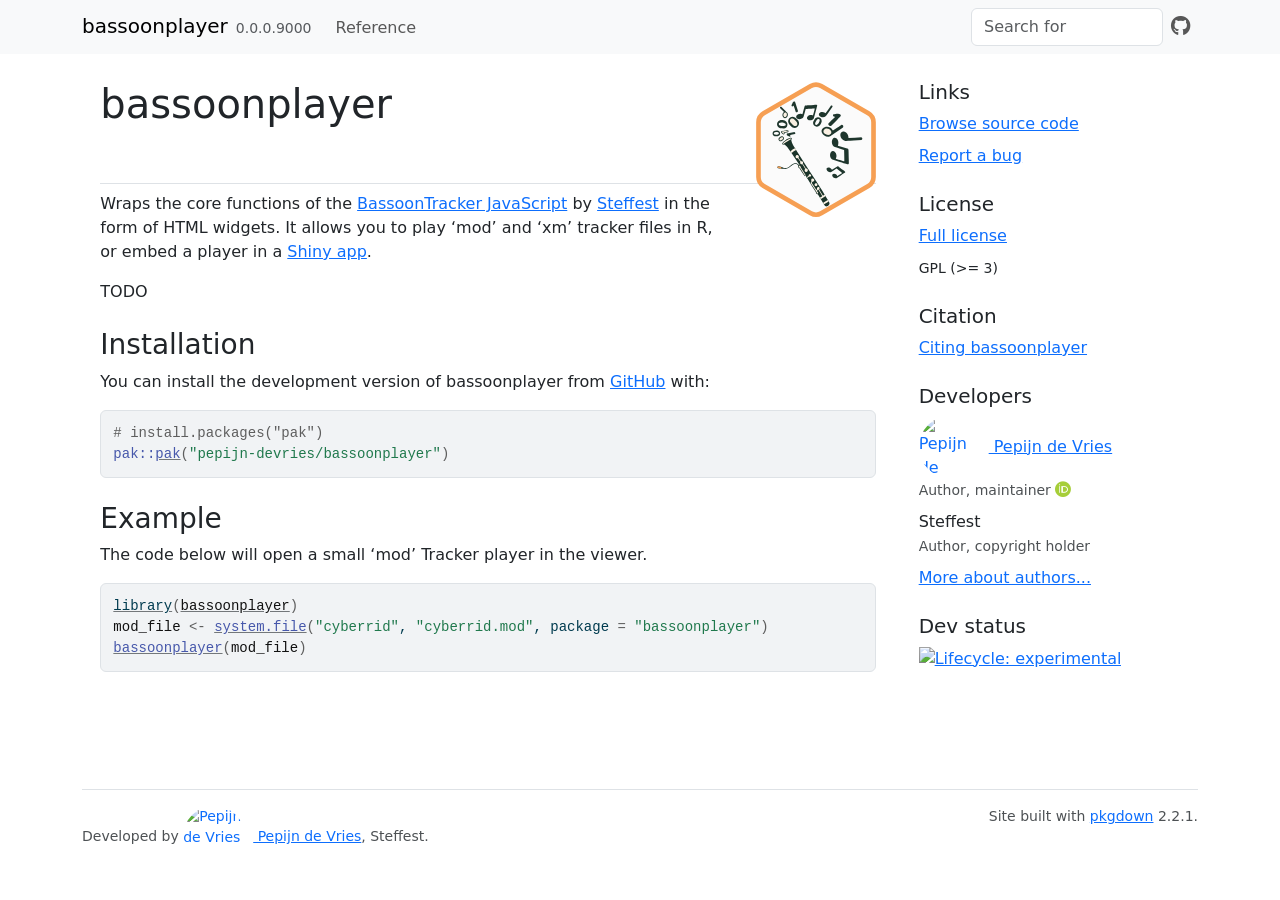
==== index.html @ 62b6c8c7 "Deploying to gh-pages from @ pepijn-devries/bassoonplayer@de05689abd64ecba5eb08f70cafbacf9bda18655 🚀" ====
<!DOCTYPE html>
<!-- Generated by pkgdown: do not edit by hand --><html lang="en">
<head>
<meta charset="UTF-8">
<meta http-equiv="X-UA-Compatible" content="IE=edge">
<meta name="viewport" content="width=device-width, initial-scale=1, shrink-to-fit=no">
<title>bassoonplayer: An HTML Widget That Plays Mod Tracker Files • bassoonplayer</title>
<!-- favicons --><link rel="icon" type="image/png" sizes="96x96" href="favicon-96x96.png">
<link rel="icon" type="”image/svg+xml”" href="favicon.svg">
<link rel="apple-touch-icon" sizes="180x180" href="apple-touch-icon.png">
<link rel="icon" sizes="any" href="favicon.ico">
<link rel="manifest" href="site.webmanifest">
<script src="deps/jquery-3.6.0/jquery-3.6.0.min.js"></script><meta name="viewport" content="width=device-width, initial-scale=1, shrink-to-fit=no">
<link href="deps/bootstrap-5.3.8/bootstrap.min.css" rel="stylesheet">
<script src="deps/bootstrap-5.3.8/bootstrap.bundle.min.js"></script><link href="deps/font-awesome-6.5.2/css/all.min.css" rel="stylesheet">
<link href="deps/font-awesome-6.5.2/css/v4-shims.min.css" rel="stylesheet">
<script src="deps/headroom-0.11.0/headroom.min.js"></script><script src="deps/headroom-0.11.0/jQuery.headroom.min.js"></script><script src="deps/bootstrap-toc-1.0.1/bootstrap-toc.min.js"></script><script src="deps/clipboard.js-2.0.11/clipboard.min.js"></script><script src="deps/search-1.0.0/autocomplete.jquery.min.js"></script><script src="deps/search-1.0.0/fuse.min.js"></script><script src="deps/search-1.0.0/mark.min.js"></script><!-- pkgdown --><script src="pkgdown.js"></script><meta property="og:title" content="bassoonplayer: An HTML Widget That Plays Mod Tracker Files">
<meta name="description" content="TODO.">
<meta property="og:description" content="TODO.">
<meta property="og:image" content="https://pepijn-devries.github.io/bassoonplayer/logo.svg">
</head>
<body>
    <a href="#main" class="visually-hidden-focusable">Skip to contents</a>


    <nav class="navbar navbar-expand-lg fixed-top bg-light" data-bs-theme="light" aria-label="Site navigation"><div class="container">

    <a class="navbar-brand me-2" href="index.html">bassoonplayer</a>

    <small class="nav-text text-muted me-auto" data-bs-toggle="tooltip" data-bs-placement="bottom" title="">0.0.0.9000</small>


    <button class="navbar-toggler" type="button" data-bs-toggle="collapse" data-bs-target="#navbar" aria-controls="navbar" aria-expanded="false" aria-label="Toggle navigation">
      <span class="navbar-toggler-icon"></span>
    </button>

    <div id="navbar" class="collapse navbar-collapse ms-3">
      <ul class="navbar-nav me-auto">
<li class="nav-item"><a class="nav-link" href="reference/index.html">Reference</a></li>
      </ul>
<ul class="navbar-nav">
<li class="nav-item"><form class="form-inline" role="search">
 <input class="form-control" type="search" name="search-input" id="search-input" autocomplete="off" aria-label="Search site" placeholder="Search for" data-search-index="search.json">
</form></li>
<li class="nav-item"><a class="external-link nav-link" href="https://github.com/pepijn-devries/bassoonplayer/" aria-label="GitHub"><span class="fa fab fa-github fa-lg"></span></a></li>
      </ul>
</div>


  </div>
</nav><div class="container template-home">
<div class="row">
  <main id="main" class="col-md-9"><div class="section level1">
<div class="page-header">
<img src="logo.svg" class="logo" alt=""><h1 id="bassoonplayer-">bassoonplayer <a class="anchor" aria-label="anchor" href="#bassoonplayer-"></a>
</h1>
</div>
<p>Wraps the core functions of the <a href="https://github.com/steffest/bassoontracker" class="external-link">BassoonTracker JavaScript</a> by <a href="https://www.stef.be/" class="external-link">Steffest</a> in the form of HTML widgets. It allows you to play ‘mod’ and ‘xm’ tracker files in R, or embed a player in a <a href="https://shiny.posit.co/" class="external-link">Shiny app</a>.</p>
<!-- badges: start -->

<p>TODO</p>
<div class="section level2">
<h2 id="installation">Installation<a class="anchor" aria-label="anchor" href="#installation"></a>
</h2>
<p>You can install the development version of bassoonplayer from <a href="https://github.com/" class="external-link">GitHub</a> with:</p>
<div class="sourceCode" id="cb1"><pre class="downlit sourceCode r">
<code class="sourceCode R"><span><span class="co"># install.packages("pak")</span></span>
<span><span class="fu">pak</span><span class="fu">::</span><span class="fu"><a href="https://pak.r-lib.org/reference/pak.html" class="external-link">pak</a></span><span class="op">(</span><span class="st">"pepijn-devries/bassoonplayer"</span><span class="op">)</span></span></code></pre></div>
</div>
<div class="section level2">
<h2 id="example">Example<a class="anchor" aria-label="anchor" href="#example"></a>
</h2>
<p>The code below will open a small ‘mod’ Tracker player in the viewer.</p>
<div class="sourceCode" id="cb2"><pre class="downlit sourceCode r">
<code class="sourceCode R"><span><span class="kw"><a href="https://rdrr.io/r/base/library.html" class="external-link">library</a></span><span class="op">(</span><span class="va"><a href="https://pepijn-devries.github.io/bassoonplayer/">bassoonplayer</a></span><span class="op">)</span></span>
<span><span class="va">mod_file</span> <span class="op">&lt;-</span> <span class="fu"><a href="https://rdrr.io/r/base/system.file.html" class="external-link">system.file</a></span><span class="op">(</span><span class="st">"cyberrid"</span>, <span class="st">"cyberrid.mod"</span>, package <span class="op">=</span> <span class="st">"bassoonplayer"</span><span class="op">)</span></span>
<span><span class="fu"><a href="reference/bassoonplayer.html">bassoonplayer</a></span><span class="op">(</span><span class="va">mod_file</span><span class="op">)</span></span></code></pre></div>
</div>
</div>
  </main><aside class="col-md-3"><div class="links">
<h2 data-toc-skip>Links</h2>
<ul class="list-unstyled">
<li><a href="https://github.com/pepijn-devries/bassoonplayer/" class="external-link">Browse source code</a></li>
<li><a href="https://github.com/pepijn-devries/bassoonplayer/issues" class="external-link">Report a bug</a></li>
</ul>
</div>

<div class="license">
<h2 data-toc-skip>License</h2>
<ul class="list-unstyled">
<li><a href="LICENSE.html">Full license</a></li>
<li><small>GPL (&gt;= 3)</small></li>
</ul>
</div>


<div class="citation">
<h2 data-toc-skip>Citation</h2>
<ul class="list-unstyled">
<li><a href="authors.html#citation">Citing bassoonplayer</a></li>
</ul>
</div>

<div class="developers">
<h2 data-toc-skip>Developers</h2>
<ul class="list-unstyled">
<li>
<a href="https://github.com/pepijn-devries/" class="external-link"><img src="https://avatars.githubusercontent.com/u/13707449" class="d-inline-block align-middle me-2" style="width: 62px; height: 62px; border-radius: 50%" alt="Pepijn de Vries"> Pepijn de Vries</a> <br><small class="roles"> Author, maintainer </small> <a href="https://orcid.org/0000-0002-7961-6646" target="orcid.widget" aria-label="ORCID" class="external-link"><span class="fab fa-orcid orcid" aria-hidden="true"></span></a>  </li>
<li>Steffest <br><small class="roles"> Author, copyright holder </small>   </li>
<li><a href="authors.html">More about authors...</a></li>
</ul>
</div>

<div class="dev-status">
<h2 data-toc-skip>Dev status</h2>
<ul class="list-unstyled">
<li><a href="https://lifecycle.r-lib.org/articles/stages.html#experimental" class="external-link"><img src="https://img.shields.io/badge/lifecycle-experimental-orange.svg" alt="Lifecycle: experimental"></a></li>
</ul>
</div>

  </aside>
</div>


    <footer><div class="pkgdown-footer-left">
  <p>Developed by <a href="https://github.com/pepijn-devries/" class="external-link"><img src="https://avatars.githubusercontent.com/u/13707449" class="d-inline-block align-middle me-2" style="width: 62px; height: 62px; border-radius: 50%" alt="Pepijn de Vries"> Pepijn de Vries</a>, Steffest.</p>
</div>

<div class="pkgdown-footer-right">
  <p>Site built with <a href="https://pkgdown.r-lib.org/" class="external-link">pkgdown</a> 2.2.1.</p>
</div>

    </footer>
</div>





  </body>
</html>
---- deps/font-awesome-6.5.2/css/v4-shims.min.css ----
/*!
 * Font Awesome Free 6.5.2 by @fontawesome - https://fontawesome.com
 * License - https://fontawesome.com/license/free (Icons: CC BY 4.0, Fonts: SIL OFL 1.1, Code: MIT License)
 * Copyright 2024 Fonticons, Inc.
 */
.fa.fa-glass:before{content:"\f000"}.fa.fa-envelope-o{font-family:"Font Awesome 6 Free";font-weight:400}.fa.fa-envelope-o:before{content:"\f0e0"}.fa.fa-star-o{font-family:"Font Awesome 6 Free";font-weight:400}.fa.fa-star-o:before{content:"\f005"}.fa.fa-close:before,.fa.fa-remove:before{content:"\f00d"}.fa.fa-gear:before{content:"\f013"}.fa.fa-trash-o{font-family:"Font Awesome 6 Free";font-weight:400}.fa.fa-trash-o:before{content:"\f2ed"}.fa.fa-home:before{content:"\f015"}.fa.fa-file-o{font-family:"Font Awesome 6 Free";font-weight:400}.fa.fa-file-o:before{content:"\f15b"}.fa.fa-clock-o{font-family:"Font Awesome 6 Free";font-weight:400}.fa.fa-clock-o:before{content:"\f017"}.fa.fa-arrow-circle-o-down{font-family:"Font Awesome 6 Free";font-weight:400}.fa.fa-arrow-circle-o-down:before{content:"\f358"}.fa.fa-arrow-circle-o-up{font-family:"Font Awesome 6 Free";font-weight:400}.fa.fa-arrow-circle-o-up:before{content:"\f35b"}.fa.fa-play-circle-o{font-family:"Font Awesome 6 Free";font-weight:400}.fa.fa-play-circle-o:before{content:"\f144"}.fa.fa-repeat:before,.fa.fa-rotate-right:before{content:"\f01e"}.fa.fa-refresh:before{content:"\f021"}.fa.fa-list-alt{font-family:"Font Awesome 6 Free";font-weight:400}.fa.fa-list-alt:before{content:"\f022"}.fa.fa-dedent:before{content:"\f03b"}.fa.fa-video-camera:before{content:"\f03d"}.fa.fa-picture-o{font-family:"Font Awesome 6 Free";font-weight:400}.fa.fa-picture-o:before{content:"\f03e"}.fa.fa-photo{font-family:"Font Awesome 6 Free";font-weight:400}.fa.fa-photo:before{content:"\f03e"}.fa.fa-image{font-family:"Font Awesome 6 Free";font-weight:400}.fa.fa-image:before{content:"\f03e"}.fa.fa-map-marker:before{content:"\f3c5"}.fa.fa-pencil-square-o{font-family:"Font Awesome 6 Free";font-weight:400}.fa.fa-pencil-square-o:before{content:"\f044"}.fa.fa-edit{font-family:"Font Awesome 6 Free";font-weight:400}.fa.fa-edit:before{content:"\f044"}.fa.fa-share-square-o:before{content:"\f14d"}.fa.fa-check-square-o{font-family:"Font Awesome 6 Free";font-weight:400}.fa.fa-check-square-o:before{content:"\f14a"}.fa.fa-arrows:before{content:"\f0b2"}.fa.fa-times-circle-o{font-family:"Font Awesome 6 Free";font-weight:400}.fa.fa-times-circle-o:before{content:"\f057"}.fa.fa-check-circle-o{font-family:"Font Awesome 6 Free";font-weight:400}.fa.fa-check-circle-o:before{content:"\f058"}.fa.fa-mail-forward:before{content:"\f064"}.fa.fa-expand:before{content:"\f424"}.fa.fa-compress:before{content:"\f422"}.fa.fa-eye,.fa.fa-eye-slash{font-family:"Font Awesome 6 Free";font-weight:400}.fa.fa-warning:before{content:"\f071"}.fa.fa-calendar:before{content:"\f073"}.fa.fa-arrows-v:before{content:"\f338"}.fa.fa-arrows-h:before{content:"\f337"}.fa.fa-bar-chart-o:before,.fa.fa-bar-chart:before{content:"\e0e3"}.fa.fa-twitter-square{font-family:"Font Awesome 6 Brands";font-weight:400}.fa.fa-twitter-square:before{content:"\f081"}.fa.fa-facebook-square{font-family:"Font Awesome 6 Brands";font-weight:400}.fa.fa-facebook-square:before{content:"\f082"}.fa.fa-gears:before{content:"\f085"}.fa.fa-thumbs-o-up{font-family:"Font Awesome 6 Free";font-weight:400}.fa.fa-thumbs-o-up:before{content:"\f164"}.fa.fa-thumbs-o-down{font-family:"Font Awesome 6 Free";font-weight:400}.fa.fa-thumbs-o-down:before{content:"\f165"}.fa.fa-heart-o{font-family:"Font Awesome 6 Free";font-weight:400}.fa.fa-heart-o:before{content:"\f004"}.fa.fa-sign-out:before{content:"\f2f5"}.fa.fa-linkedin-square{font-family:"Font Awesome 6 Brands";font-weight:400}.fa.fa-linkedin-square:before{content:"\f08c"}.fa.fa-thumb-tack:before{content:"\f08d"}.fa.fa-external-link:before{content:"\f35d"}.fa.fa-sign-in:before{content:"\f2f6"}.fa.fa-github-square{font-family:"Font Awesome 6 Brands";font-weight:400}.fa.fa-github-square:before{content:"\f092"}.fa.fa-lemon-o{font-family:"Font Awesome 6 Free";font-weight:400}.fa.fa-lemon-o:before{content:"\f094"}.fa.fa-square-o{font-family:"Font Awesome 6 Free";font-weight:400}.fa.fa-square-o:before{content:"\f0c8"}.fa.fa-bookmark-o{font-family:"Font Awesome 6 Free";font-weight:400}.fa.fa-bookmark-o:before{content:"\f02e"}.fa.fa-facebook,.fa.fa-twitter{font-family:"Font Awesome 6 Brands";font-weight:400}.fa.fa-facebook:before{content:"\f39e"}.fa.fa-facebook-f{font-family:"Font Awesome 6 Brands";font-weight:400}.fa.fa-facebook-f:before{content:"\f39e"}.fa.fa-github{font-family:"Font Awesome 6 Brands";font-weight:400}.fa.fa-credit-card{font-family:"Font Awesome 6 Free";font-weight:400}.fa.fa-feed:before{content:"\f09e"}.fa.fa-hdd-o{font-family:"Font Awesome 6 Free";font-weight:400}.fa.fa-hdd-o:before{content:"\f0a0"}.fa.fa-hand-o-right{font-family:"Font Awesome 6 Free";font-weight:400}.fa.fa-hand-o-right:before{content:"\f0a4"}.fa.fa-hand-o-left{font-family:"Font Awesome 6 Free";font-weight:400}.fa.fa-hand-o-left:before{content:"\f0a5"}.fa.fa-hand-o-up{font-family:"Font Awesome 6 Free";font-weight:400}.fa.fa-hand-o-up:before{content:"\f0a6"}.fa.fa-hand-o-down{font-family:"Font Awesome 6 Free";font-weight:400}.fa.fa-hand-o-down:before{content:"\f0a7"}.fa.fa-globe:before{content:"\f57d"}.fa.fa-tasks:before{content:"\f828"}.fa.fa-arrows-alt:before{content:"\f31e"}.fa.fa-group:before{content:"\f0c0"}.fa.fa-chain:before{content:"\f0c1"}.fa.fa-cut:before{content:"\f0c4"}.fa.fa-files-o{font-family:"Font Awesome 6 Free";font-weight:400}.fa.fa-files-o:before{content:"\f0c5"}.fa.fa-floppy-o{font-family:"Font Awesome 6 Free";font-weight:400}.fa.fa-floppy-o:before{content:"\f0c7"}.fa.fa-save{font-family:"Font Awesome 6 Free";font-weight:400}.fa.fa-save:before{content:"\f0c7"}.fa.fa-navicon:before,.fa.fa-reorder:before{content:"\f0c9"}.fa.fa-magic:before{content:"\e2ca"}.fa.fa-pinterest,.fa.fa-pinterest-square{font-family:"Font Awesome 6 Brands";font-weight:400}.fa.fa-pinterest-square:before{content:"\f0d3"}.fa.fa-google-plus-square{font-family:"Font Awesome 6 Brands";font-weight:400}.fa.fa-google-plus-square:before{content:"\f0d4"}.fa.fa-google-plus{font-family:"Font Awesome 6 Brands";font-weight:400}.fa.fa-google-plus:before{content:"\f0d5"}.fa.fa-money:before{content:"\f3d1"}.fa.fa-unsorted:before{content:"\f0dc"}.fa.fa-sort-desc:before{content:"\f0dd"}.fa.fa-sort-asc:before{content:"\f0de"}.fa.fa-linkedin{font-family:"Font Awesome 6 Brands";font-weight:400}.fa.fa-linkedin:before{content:"\f0e1"}.fa.fa-rotate-left:before{content:"\f0e2"}.fa.fa-legal:before{content:"\f0e3"}.fa.fa-dashboard:before,.fa.fa-tachometer:before{content:"\f625"}.fa.fa-comment-o{font-family:"Font Awesome 6 Free";font-weight:400}.fa.fa-comment-o:before{content:"\f075"}.fa.fa-comments-o{font-family:"Font Awesome 6 Free";font-weight:400}.fa.fa-comments-o:before{content:"\f086"}.fa.fa-flash:before{content:"\f0e7"}.fa.fa-clipboard:before{content:"\f0ea"}.fa.fa-lightbulb-o{font-family:"Font Awesome 6 Free";font-weight:400}.fa.fa-lightbulb-o:before{content:"\f0eb"}.fa.fa-exchange:before{content:"\f362"}.fa.fa-cloud-download:before{content:"\f0ed"}.fa.fa-cloud-upload:before{content:"\f0ee"}.fa.fa-bell-o{font-family:"Font Awesome 6 Free";font-weight:400}.fa.fa-bell-o:before{content:"\f0f3"}.fa.fa-cutlery:before{content:"\f2e7"}.fa.fa-file-text-o{font-family:"Font Awesome 6 Free";font-weight:400}.fa.fa-file-text-o:before{content:"\f15c"}.fa.fa-building-o{font-family:"Font Awesome 6 Free";font-weight:400}.fa.fa-building-o:before{content:"\f1ad"}.fa.fa-hospital-o{font-family:"Font Awesome 6 Free";font-weight:400}.fa.fa-hospital-o:before{content:"\f0f8"}.fa.fa-tablet:before{content:"\f3fa"}.fa.fa-mobile-phone:before,.fa.fa-mobile:before{content:"\f3cd"}.fa.fa-circle-o{font-family:"Font Awesome 6 Free";font-weight:400}.fa.fa-circle-o:before{content:"\f111"}.fa.fa-mail-reply:before{content:"\f3e5"}.fa.fa-github-alt{font-family:"Font Awesome 6 Brands";font-weight:400}.fa.fa-folder-o{font-family:"Font Awesome 6 Free";font-weight:400}.fa.fa-folder-o:before{content:"\f07b"}.fa.fa-folder-open-o{font-family:"Font Awesome 6 Free";font-weight:400}.fa.fa-folder-open-o:before{content:"\f07c"}.fa.fa-smile-o{font-family:"Font Awesome 6 Free";font-weight:400}.fa.fa-smile-o:before{content:"\f118"}.fa.fa-frown-o{font-family:"Font Awesome 6 Free";font-weight:400}.fa.fa-frown-o:before{content:"\f119"}.fa.fa-meh-o{font-family:"Font Awesome 6 Free";font-weight:400}.fa.fa-meh-o:before{content:"\f11a"}.fa.fa-keyboard-o{font-family:"Font Awesome 6 Free";font-weight:400}.fa.fa-keyboard-o:before{content:"\f11c"}.fa.fa-flag-o{font-family:"Font Awesome 6 Free";font-weight:400}.fa.fa-flag-o:before{content:"\f024"}.fa.fa-mail-reply-all:before{content:"\f122"}.fa.fa-star-half-o{font-family:"Font Awesome 6 Free";font-weight:400}.fa.fa-star-half-o:before{content:"\f5c0"}.fa.fa-star-half-empty{font-family:"Font Awesome 6 Free";font-weight:400}.fa.fa-star-half-empty:before{content:"\f5c0"}.fa.fa-star-half-full{font-family:"Font Awesome 6 Free";font-weight:400}.fa.fa-star-half-full:before{content:"\f5c0"}.fa.fa-code-fork:before{content:"\f126"}.fa.fa-chain-broken:before,.fa.fa-unlink:before{content:"\f127"}.fa.fa-calendar-o{font-family:"Font Awesome 6 Free";font-weight:400}.fa.fa-calendar-o:before{content:"\f133"}.fa.fa-css3,.fa.fa-html5,.fa.fa-maxcdn{font-family:"Font Awesome 6 Brands";font-weight:400}.fa.fa-unlock-alt:before{content:"\f09c"}.fa.fa-minus-square-o{font-family:"Font Awesome 6 Free";font-weight:400}.fa.fa-minus-square-o:before{content:"\f146"}.fa.fa-level-up:before{content:"\f3bf"}.fa.fa-level-down:before{content:"\f3be"}.fa.fa-pencil-square:before{content:"\f14b"}.fa.fa-external-link-square:before{content:"\f360"}.fa.fa-compass{font-family:"Font Awesome 6 Free";font-weight:400}.fa.fa-caret-square-o-down{font-family:"Font Awesome 6 Free";font-weight:400}.fa.fa-caret-square-o-down:before{content:"\f150"}.fa.fa-toggle-down{font-family:"Font Awesome 6 Free";font-weight:400}.fa.fa-toggle-down:before{content:"\f150"}.fa.fa-caret-square-o-up{font-family:"Font Awesome 6 Free";font-weight:400}.fa.fa-caret-square-o-up:before{content:"\f151"}.fa.fa-toggle-up{font-family:"Font Awesome 6 Free";font-weight:400}.fa.fa-toggle-up:before{content:"\f151"}.fa.fa-caret-square-o-right{font-family:"Font Awesome 6 Free";font-weight:400}.fa.fa-caret-square-o-right:before{content:"\f152"}.fa.fa-toggle-right{font-family:"Font Awesome 6 Free";font-weight:400}.fa.fa-toggle-right:before{content:"\f152"}.fa.fa-eur:before,.fa.fa-euro:before{content:"\f153"}.fa.fa-gbp:before{content:"\f154"}.fa.fa-dollar:before,.fa.fa-usd:before{content:"\24"}.fa.fa-inr:before,.fa.fa-rupee:before{content:"\e1bc"}.fa.fa-cny:before,.fa.fa-jpy:before,.fa.fa-rmb:before,.fa.fa-yen:before{content:"\f157"}.fa.fa-rouble:before,.fa.fa-rub:before,.fa.fa-ruble:before{content:"\f158"}.fa.fa-krw:before,.fa.fa-won:before{content:"\f159"}.fa.fa-bitcoin,.fa.fa-btc{font-family:"Font Awesome 6 Brands";font-weight:400}.fa.fa-bitcoin:before{content:"\f15a"}.fa.fa-file-text:before{content:"\f15c"}.fa.fa-sort-alpha-asc:before{content:"\f15d"}.fa.fa-sort-alpha-desc:before{content:"\f881"}.fa.fa-sort-amount-asc:before{content:"\f884"}.fa.fa-sort-amount-desc:before{content:"\f160"}.fa.fa-sort-numeric-asc:before{content:"\f162"}.fa.fa-sort-numeric-desc:before{content:"\f886"}.fa.fa-youtube-square{font-family:"Font Awesome 6 Brands";font-weight:400}.fa.fa-youtube-square:before{content:"\f431"}.fa.fa-xing,.fa.fa-xing-square,.fa.fa-youtube{font-family:"Font Awesome 6 Brands";font-weight:400}.fa.fa-xing-square:before{content:"\f169"}.fa.fa-youtube-play{font-family:"Font Awesome 6 Brands";font-weight:400}.fa.fa-youtube-play:before{content:"\f167"}.fa.fa-adn,.fa.fa-bitbucket,.fa.fa-bitbucket-square,.fa.fa-dropbox,.fa.fa-flickr,.fa.fa-instagram,.fa.fa-stack-overflow{font-family:"Font Awesome 6 Brands";font-weight:400}.fa.fa-bitbucket-square:before{content:"\f171"}.fa.fa-tumblr,.fa.fa-tumblr-square{font-family:"Font Awesome 6 Brands";font-weight:400}.fa.fa-tumblr-square:before{content:"\f174"}.fa.fa-long-arrow-down:before{content:"\f309"}.fa.fa-long-arrow-up:before{content:"\f30c"}.fa.fa-long-arrow-left:before{content:"\f30a"}.fa.fa-long-arrow-right:before{content:"\f30b"}.fa.fa-android,.fa.fa-apple,.fa.fa-dribbble,.fa.fa-foursquare,.fa.fa-gittip,.fa.fa-gratipay,.fa.fa-linux,.fa.fa-skype,.fa.fa-trello,.fa.fa-windows{font-family:"Font Awesome 6 Brands";font-weight:400}.fa.fa-gittip:before{content:"\f184"}.fa.fa-sun-o{font-family:"Font Awesome 6 Free";font-weight:400}.fa.fa-sun-o:before{content:"\f185"}.fa.fa-moon-o{font-family:"Font Awesome 6 Free";font-weight:400}.fa.fa-moon-o:before{content:"\f186"}.fa.fa-pagelines,.fa.fa-renren,.fa.fa-stack-exchange,.fa.fa-vk,.fa.fa-weibo{font-family:"Font Awesome 6 Brands";font-weight:400}.fa.fa-arrow-circle-o-right{font-family:"Font Awesome 6 Free";font-weight:400}.fa.fa-arrow-circle-o-right:before{content:"\f35a"}.fa.fa-arrow-circle-o-left{font-family:"Font Awesome 6 Free";font-weight:400}.fa.fa-arrow-circle-o-left:before{content:"\f359"}.fa.fa-caret-square-o-left{font-family:"Font Awesome 6 Free";font-weight:400}.fa.fa-caret-square-o-left:before{content:"\f191"}.fa.fa-toggle-left{font-family:"Font Awesome 6 Free";font-weight:400}.fa.fa-toggle-left:before{content:"\f191"}.fa.fa-dot-circle-o{font-family:"Font Awesome 6 Free";font-weight:400}.fa.fa-dot-circle-o:before{content:"\f192"}.fa.fa-vimeo-square{font-family:"Font Awesome 6 Brands";font-weight:400}.fa.fa-vimeo-square:before{content:"\f194"}.fa.fa-try:before,.fa.fa-turkish-lira:before{content:"\e2bb"}.fa.fa-plus-square-o{font-family:"Font Awesome 6 Free";font-weight:400}.fa.fa-plus-square-o:before{content:"\f0fe"}.fa.fa-openid,.fa.fa-slack,.fa.fa-wordpress{font-family:"Font Awesome 6 Brands";font-weight:400}.fa.fa-bank:before,.fa.fa-institution:before{content:"\f19c"}.fa.fa-mortar-board:before{content:"\f19d"}.fa.fa-google,.fa.fa-reddit,.fa.fa-reddit-square,.fa.fa-yahoo{font-family:"Font Awesome 6 Brands";font-weight:400}.fa.fa-reddit-square:before{content:"\f1a2"}.fa.fa-behance,.fa.fa-behance-square,.fa.fa-delicious,.fa.fa-digg,.fa.fa-drupal,.fa.fa-joomla,.fa.fa-pied-piper-alt,.fa.fa-pied-piper-pp,.fa.fa-stumbleupon,.fa.fa-stumbleupon-circle{font-family:"Font Awesome 6 Brands";font-weight:400}.fa.fa-behance-square:before{content:"\f1b5"}.fa.fa-steam,.fa.fa-steam-square{font-family:"Font Awesome 6 Brands";font-weight:400}.fa.fa-steam-square:before{content:"\f1b7"}.fa.fa-automobile:before{content:"\f1b9"}.fa.fa-cab:before{content:"\f1ba"}.fa.fa-deviantart,.fa.fa-soundcloud,.fa.fa-spotify{font-family:"Font Awesome 6 Brands";font-weight:400}.fa.fa-file-pdf-o{font-family:"Font Awesome 6 Free";font-weight:400}.fa.fa-file-pdf-o:before{content:"\f1c1"}.fa.fa-file-word-o{font-family:"Font Awesome 6 Free";font-weight:400}.fa.fa-file-word-o:before{content:"\f1c2"}.fa.fa-file-excel-o{font-family:"Font Awesome 6 Free";font-weight:400}.fa.fa-file-excel-o:before{content:"\f1c3"}.fa.fa-file-powerpoint-o{font-family:"Font Awesome 6 Free";font-weight:400}.fa.fa-file-powerpoint-o:before{content:"\f1c4"}.fa.fa-file-image-o{font-family:"Font Awesome 6 Free";font-weight:400}.fa.fa-file-image-o:before{content:"\f1c5"}.fa.fa-file-photo-o{font-family:"Font Awesome 6 Free";font-weight:400}.fa.fa-file-photo-o:before{content:"\f1c5"}.fa.fa-file-picture-o{font-family:"Font Awesome 6 Free";font-weight:400}.fa.fa-file-picture-o:before{content:"\f1c5"}.fa.fa-file-archive-o{font-family:"Font Awesome 6 Free";font-weight:400}.fa.fa-file-archive-o:before{content:"\f1c6"}.fa.fa-file-zip-o{font-family:"Font Awesome 6 Free";font-weight:400}.fa.fa-file-zip-o:before{content:"\f1c6"}.fa.fa-file-audio-o{font-family:"Font Awesome 6 Free";font-weight:400}.fa.fa-file-audio-o:before{content:"\f1c7"}.fa.fa-file-sound-o{font-family:"Font Awesome 6 Free";font-weight:400}.fa.fa-file-sound-o:before{content:"\f1c7"}.fa.fa-file-video-o{font-family:"Font Awesome 6 Free";font-weight:400}.fa.fa-file-video-o:before{content:"\f1c8"}.fa.fa-file-movie-o{font-family:"Font Awesome 6 Free";font-weight:400}.fa.fa-file-movie-o:before{content:"\f1c8"}.fa.fa-file-code-o{font-family:"Font Awesome 6 Free";font-weight:400}.fa.fa-file-code-o:before{content:"\f1c9"}.fa.fa-codepen,.fa.fa-jsfiddle,.fa.fa-vine{font-family:"Font Awesome 6 Brands";font-weight:400}.fa.fa-life-bouy:before,.fa.fa-life-buoy:before,.fa.fa-life-saver:before,.fa.fa-support:before{content:"\f1cd"}.fa.fa-circle-o-notch:before{content:"\f1ce"}.fa.fa-ra,.fa.fa-rebel{font-family:"Font Awesome 6 Brands";font-weight:400}.fa.fa-ra:before{content:"\f1d0"}.fa.fa-resistance{font-family:"Font Awesome 6 Brands";font-weight:400}.fa.fa-resistance:before{content:"\f1d0"}.fa.fa-empire,.fa.fa-ge{font-family:"Font Awesome 6 Brands";font-weight:400}.fa.fa-ge:before{content:"\f1d1"}.fa.fa-git-square{font-family:"Font Awesome 6 Brands";font-weight:400}.fa.fa-git-square:before{content:"\f1d2"}.fa.fa-git,.fa.fa-hacker-news,.fa.fa-y-combinator-square{font-family:"Font Awesome 6 Brands";font-weight:400}.fa.fa-y-combinator-square:before{content:"\f1d4"}.fa.fa-yc-square{font-family:"Font Awesome 6 Brands";font-weight:400}.fa.fa-yc-square:before{content:"\f1d4"}.fa.fa-qq,.fa.fa-tencent-weibo,.fa.fa-wechat,.fa.fa-weixin{font-family:"Font Awesome 6 Brands";font-weight:400}.fa.fa-wechat:before{content:"\f1d7"}.fa.fa-send:before{content:"\f1d8"}.fa.fa-paper-plane-o{font-family:"Font Awesome 6 Free";font-weight:400}.fa.fa-paper-plane-o:before{content:"\f1d8"}.fa.fa-send-o{font-family:"Font Awesome 6 Free";font-weight:400}.fa.fa-send-o:before{content:"\f1d8"}.fa.fa-circle-thin{font-family:"Font Awesome 6 Free";font-weight:400}.fa.fa-circle-thin:before{content:"\f111"}.fa.fa-header:before{content:"\f1dc"}.fa.fa-futbol-o{font-family:"Font Awesome 6 Free";font-weight:400}.fa.fa-futbol-o:before{content:"\f1e3"}.fa.fa-soccer-ball-o{font-family:"Font Awesome 6 Free";font-weight:400}.fa.fa-soccer-ball-o:before{content:"\f1e3"}.fa.fa-slideshare,.fa.fa-twitch,.fa.fa-yelp{font-family:"Font Awesome 6 Brands";font-weight:400}.fa.fa-newspaper-o{font-family:"Font Awesome 6 Free";font-weight:400}.fa.fa-newspaper-o:before{content:"\f1ea"}.fa.fa-cc-amex,.fa.fa-cc-discover,.fa.fa-cc-mastercard,.fa.fa-cc-paypal,.fa.fa-cc-stripe,.fa.fa-cc-visa,.fa.fa-google-wallet,.fa.fa-paypal{font-family:"Font Awesome 6 Brands";font-weight:400}.fa.fa-bell-slash-o{font-family:"Font Awesome 6 Free";font-weight:400}.fa.fa-bell-slash-o:before{content:"\f1f6"}.fa.fa-trash:before{content:"\f2ed"}.fa.fa-copyright{font-family:"Font Awesome 6 Free";font-weight:400}.fa.fa-eyedropper:before{content:"\f1fb"}.fa.fa-area-chart:before{content:"\f1fe"}.fa.fa-pie-chart:before{content:"\f200"}.fa.fa-line-chart:before{content:"\f201"}.fa.fa-lastfm,.fa.fa-lastfm-square{font-family:"Font Awesome 6 Brands";font-weight:400}.fa.fa-lastfm-square:before{content:"\f203"}.fa.fa-angellist,.fa.fa-ioxhost{font-family:"Font Awesome 6 Brands";font-weight:400}.fa.fa-cc{font-family:"Font Awesome 6 Free";font-weight:400}.fa.fa-cc:before{content:"\f20a"}.fa.fa-ils:before,.fa.fa-shekel:before,.fa.fa-sheqel:before{content:"\f20b"}.fa.fa-buysellads,.fa.fa-connectdevelop,.fa.fa-dashcube,.fa.fa-forumbee,.fa.fa-leanpub,.fa.fa-sellsy,.fa.fa-shirtsinbulk,.fa.fa-simplybuilt,.fa.fa-skyatlas{font-family:"Font Awesome 6 Brands";font-weight:400}.fa.fa-diamond{font-family:"Font Awesome 6 Free";font-weight:400}.fa.fa-diamond:before{content:"\f3a5"}.fa.fa-intersex:before,.fa.fa-transgender:before{content:"\f224"}.fa.fa-transgender-alt:before{content:"\f225"}.fa.fa-facebook-official{font-family:"Font Awesome 6 Brands";font-weight:400}.fa.fa-facebook-official:before{content:"\f09a"}.fa.fa-pinterest-p,.fa.fa-whatsapp{font-family:"Font Awesome 6 Brands";font-weight:400}.fa.fa-hotel:before{content:"\f236"}.fa.fa-medium,.fa.fa-viacoin,.fa.fa-y-combinator,.fa.fa-yc{font-family:"Font Awesome 6 Brands";font-weight:400}.fa.fa-yc:before{content:"\f23b"}.fa.fa-expeditedssl,.fa.fa-opencart,.fa.fa-optin-monster{font-family:"Font Awesome 6 Brands";font-weight:400}.fa.fa-battery-4:before,.fa.fa-battery:before{content:"\f240"}.fa.fa-battery-3:before{content:"\f241"}.fa.fa-battery-2:before{content:"\f242"}.fa.fa-battery-1:before{content:"\f243"}.fa.fa-battery-0:before{content:"\f244"}.fa.fa-object-group,.fa.fa-object-ungroup,.fa.fa-sticky-note-o{font-family:"Font Awesome 6 Free";font-weight:400}.fa.fa-sticky-note-o:before{content:"\f249"}.fa.fa-cc-diners-club,.fa.fa-cc-jcb{font-family:"Font Awesome 6 Brands";font-weight:400}.fa.fa-clone{font-family:"Font Awesome 6 Free";font-weight:400}.fa.fa-hourglass-o:before{content:"\f254"}.fa.fa-hourglass-1:before{content:"\f251"}.fa.fa-hourglass-2:before{content:"\f252"}.fa.fa-hourglass-3:before{content:"\f253"}.fa.fa-hand-rock-o{font-family:"Font Awesome 6 Free";font-weight:400}.fa.fa-hand-rock-o:before{content:"\f255"}.fa.fa-hand-grab-o{font-family:"Font Awesome 6 Free";font-weight:400}.fa.fa-hand-grab-o:before{content:"\f255"}.fa.fa-hand-paper-o{font-family:"Font Awesome 6 Free";font-weight:400}.fa.fa-hand-paper-o:before{content:"\f256"}.fa.fa-hand-stop-o{font-family:"Font Awesome 6 Free";font-weight:400}.fa.fa-hand-stop-o:before{content:"\f256"}.fa.fa-hand-scissors-o{font-family:"Font Awesome 6 Free";font-weight:400}.fa.fa-hand-scissors-o:before{content:"\f257"}.fa.fa-hand-lizard-o{font-family:"Font Awesome 6 Free";font-weight:400}.fa.fa-hand-lizard-o:before{content:"\f258"}.fa.fa-hand-spock-o{font-family:"Font Awesome 6 Free";font-weight:400}.fa.fa-hand-spock-o:before{content:"\f259"}.fa.fa-hand-pointer-o{font-family:"Font Awesome 6 Free";font-weight:400}.fa.fa-hand-pointer-o:before{content:"\f25a"}.fa.fa-hand-peace-o{font-family:"Font Awesome 6 Free";font-weight:400}.fa.fa-hand-peace-o:before{content:"\f25b"}.fa.fa-registered{font-family:"Font Awesome 6 Free";font-weight:400}.fa.fa-creative-commons,.fa.fa-gg,.fa.fa-gg-circle,.fa.fa-odnoklassniki,.fa.fa-odnoklassniki-square{font-family:"Font Awesome 6 Brands";font-weight:400}.fa.fa-odnoklassniki-square:before{content:"\f264"}.fa.fa-chrome,.fa.fa-firefox,.fa.fa-get-pocket,.fa.fa-internet-explorer,.fa.fa-opera,.fa.fa-safari,.fa.fa-wikipedia-w{font-family:"Font Awesome 6 Brands";font-weight:400}.fa.fa-television:before{content:"\f26c"}.fa.fa-500px,.fa.fa-amazon,.fa.fa-contao{font-family:"Font Awesome 6 Brands";font-weight:400}.fa.fa-calendar-plus-o{font-family:"Font Awesome 6 Free";font-weight:400}.fa.fa-calendar-plus-o:before{content:"\f271"}.fa.fa-calendar-minus-o{font-family:"Font Awesome 6 Free";font-weight:400}.fa.fa-calendar-minus-o:before{content:"\f272"}.fa.fa-calendar-times-o{font-family:"Font Awesome 6 Free";font-weight:400}.fa.fa-calendar-times-o:before{content:"\f273"}.fa.fa-calendar-check-o{font-family:"Font Awesome 6 Free";font-weight:400}.fa.fa-calendar-check-o:before{content:"\f274"}.fa.fa-map-o{font-family:"Font Awesome 6 Free";font-weight:400}.fa.fa-map-o:before{content:"\f279"}.fa.fa-commenting:before{content:"\f4ad"}.fa.fa-commenting-o{font-family:"Font Awesome 6 Free";font-weight:400}.fa.fa-commenting-o:before{content:"\f4ad"}.fa.fa-houzz,.fa.fa-vimeo{font-family:"Font Awesome 6 Brands";font-weight:400}.fa.fa-vimeo:before{content:"\f27d"}.fa.fa-black-tie,.fa.fa-edge,.fa.fa-fonticons,.fa.fa-reddit-alien{font-family:"Font Awesome 6 Brands";font-weight:400}.fa.fa-credit-card-alt:before{content:"\f09d"}.fa.fa-codiepie,.fa.fa-fort-awesome,.fa.fa-mixcloud,.fa.fa-modx,.fa.fa-product-hunt,.fa.fa-scribd,.fa.fa-usb{font-family:"Font Awesome 6 Brands";font-weight:400}.fa.fa-pause-circle-o{font-family:"Font Awesome 6 Free";font-weight:400}.fa.fa-pause-circle-o:before{content:"\f28b"}.fa.fa-stop-circle-o{font-family:"Font Awesome 6 Free";font-weight:400}.fa.fa-stop-circle-o:before{content:"\f28d"}.fa.fa-bluetooth,.fa.fa-bluetooth-b,.fa.fa-envira,.fa.fa-gitlab,.fa.fa-wheelchair-alt,.fa.fa-wpbeginner,.fa.fa-wpforms{font-family:"Font Awesome 6 Brands";font-weight:400}.fa.fa-wheelchair-alt:before{content:"\f368"}.fa.fa-question-circle-o{font-family:"Font Awesome 6 Free";font-weight:400}.fa.fa-question-circle-o:before{content:"\f059"}.fa.fa-volume-control-phone:before{content:"\f2a0"}.fa.fa-asl-interpreting:before{content:"\f2a3"}.fa.fa-deafness:before,.fa.fa-hard-of-hearing:before{content:"\f2a4"}.fa.fa-glide,.fa.fa-glide-g{font-family:"Font Awesome 6 Brands";font-weight:400}.fa.fa-signing:before{content:"\f2a7"}.fa.fa-viadeo,.fa.fa-viadeo-square{font-family:"Font Awesome 6 Brands";font-weight:400}.fa.fa-viadeo-square:before{content:"\f2aa"}.fa.fa-snapchat,.fa.fa-snapchat-ghost{font-family:"Font Awesome 6 Brands";font-weight:400}.fa.fa-snapchat-ghost:before{content:"\f2ab"}.fa.fa-snapchat-square{font-family:"Font Awesome 6 Brands";font-weight:400}.fa.fa-snapchat-square:before{content:"\f2ad"}.fa.fa-first-order,.fa.fa-google-plus-official,.fa.fa-pied-piper,.fa.fa-themeisle,.fa.fa-yoast{font-family:"Font Awesome 6 Brands";font-weight:400}.fa.fa-google-plus-official:before{content:"\f2b3"}.fa.fa-google-plus-circle{font-family:"Font Awesome 6 Brands";font-weight:400}.fa.fa-google-plus-circle:before{content:"\f2b3"}.fa.fa-fa,.fa.fa-font-awesome{font-family:"Font Awesome 6 Brands";font-weight:400}.fa.fa-fa:before{content:"\f2b4"}.fa.fa-handshake-o{font-family:"Font Awesome 6 Free";font-weight:400}.fa.fa-handshake-o:before{content:"\f2b5"}.fa.fa-envelope-open-o{font-family:"Font Awesome 6 Free";font-weight:400}.fa.fa-envelope-open-o:before{content:"\f2b6"}.fa.fa-linode{font-family:"Font Awesome 6 Brands";font-weight:400}.fa.fa-address-book-o{font-family:"Font Awesome 6 Free";font-weight:400}.fa.fa-address-book-o:before{content:"\f2b9"}.fa.fa-vcard:before{content:"\f2bb"}.fa.fa-address-card-o{font-family:"Font Awesome 6 Free";font-weight:400}.fa.fa-address-card-o:before{content:"\f2bb"}.fa.fa-vcard-o{font-family:"Font Awesome 6 Free";font-weight:400}.fa.fa-vcard-o:before{content:"\f2bb"}.fa.fa-user-circle-o{font-family:"Font Awesome 6 Free";font-weight:400}.fa.fa-user-circle-o:before{content:"\f2bd"}.fa.fa-user-o{font-family:"Font Awesome 6 Free";font-weight:400}.fa.fa-user-o:before{content:"\f007"}.fa.fa-id-badge{font-family:"Font Awesome 6 Free";font-weight:400}.fa.fa-drivers-license:before{content:"\f2c2"}.fa.fa-id-card-o{font-family:"Font Awesome 6 Free";font-weight:400}.fa.fa-id-card-o:before{content:"\f2c2"}.fa.fa-drivers-license-o{font-family:"Font Awesome 6 Free";font-weight:400}.fa.fa-drivers-license-o:before{content:"\f2c2"}.fa.fa-free-code-camp,.fa.fa-quora,.fa.fa-telegram{font-family:"Font Awesome 6 Brands";font-weight:400}.fa.fa-thermometer-4:before,.fa.fa-thermometer:before{content:"\f2c7"}.fa.fa-thermometer-3:before{content:"\f2c8"}.fa.fa-thermometer-2:before{content:"\f2c9"}.fa.fa-thermometer-1:before{content:"\f2ca"}.fa.fa-thermometer-0:before{content:"\f2cb"}.fa.fa-bathtub:before,.fa.fa-s15:before{content:"\f2cd"}.fa.fa-window-maximize,.fa.fa-window-restore{font-family:"Font Awesome 6 Free";font-weight:400}.fa.fa-times-rectangle:before{content:"\f410"}.fa.fa-window-close-o{font-family:"Font Awesome 6 Free";font-weight:400}.fa.fa-window-close-o:before{content:"\f410"}.fa.fa-times-rectangle-o{font-family:"Font Awesome 6 Free";font-weight:400}.fa.fa-times-rectangle-o:before{content:"\f410"}.fa.fa-bandcamp,.fa.fa-eercast,.fa.fa-etsy,.fa.fa-grav,.fa.fa-imdb,.fa.fa-ravelry{font-family:"Font Awesome 6 Brands";font-weight:400}.fa.fa-eercast:before{content:"\f2da"}.fa.fa-snowflake-o{font-family:"Font Awesome 6 Free";font-weight:400}.fa.fa-snowflake-o:before{content:"\f2dc"}.fa.fa-meetup,.fa.fa-superpowers,.fa.fa-wpexplorer{font-family:"Font Awesome 6 Brands";font-weight:400}
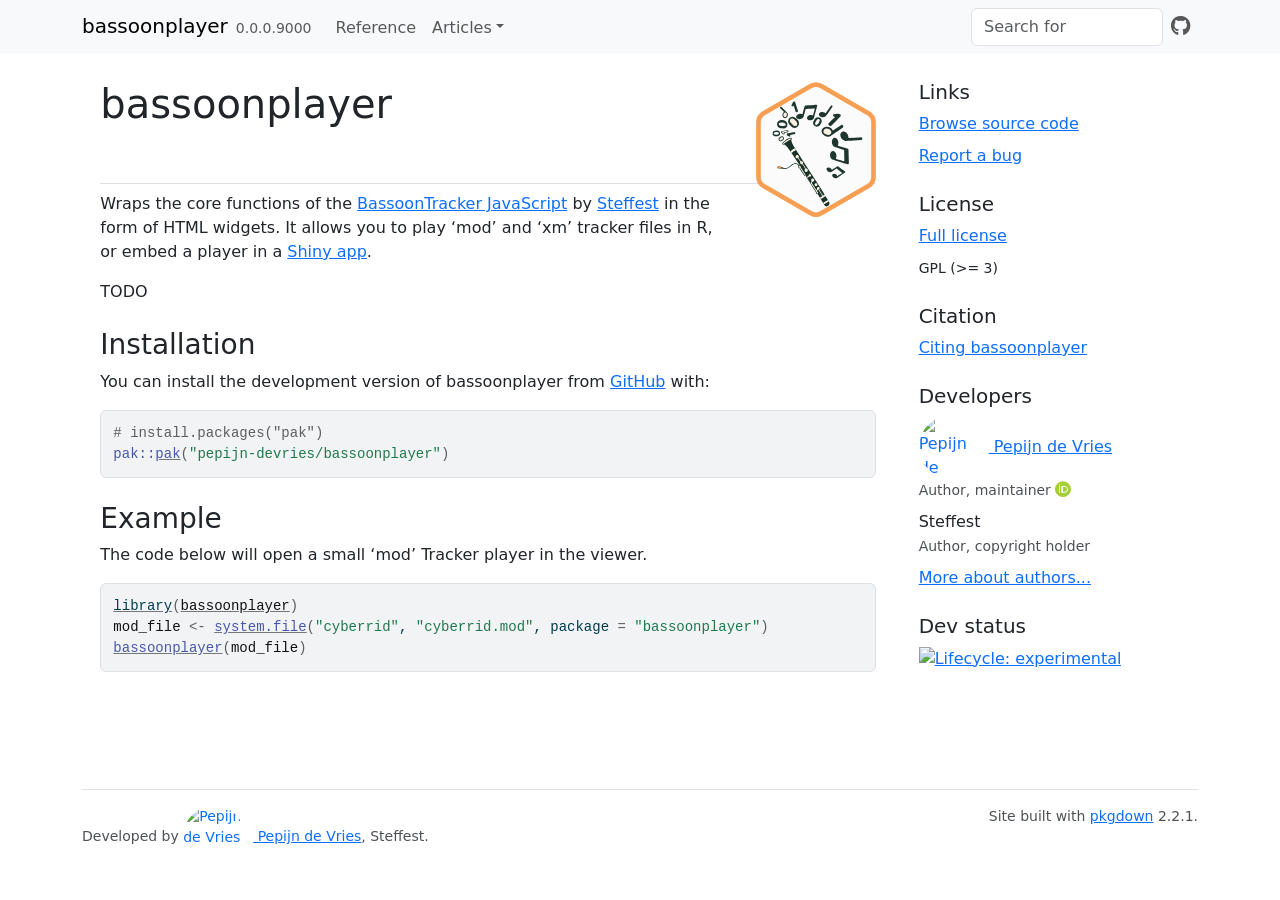
==== commit 82a37c5a: "Deploying to gh-pages from @ pepijn-devries/bassoonplayer@6edbe3a33e8f45d9598bcd8deb54015ac9a1d707 🚀" ====
--- a/index.html
+++ b/index.html
@@ -37,6 +37,12 @@
     <div id="navbar" class="collapse navbar-collapse ms-3">
       <ul class="navbar-nav me-auto">
 <li class="nav-item"><a class="nav-link" href="reference/index.html">Reference</a></li>
+<li class="nav-item dropdown">
+  <button class="nav-link dropdown-toggle" type="button" id="dropdown-articles" data-bs-toggle="dropdown" aria-expanded="false" aria-haspopup="true">Articles</button>
+  <ul class="dropdown-menu" aria-labelledby="dropdown-articles">
+<li><a class="dropdown-item" href="articles/mod-player.html">A Mod Player</a></li>
+  </ul>
+</li>
       </ul>
 <ul class="navbar-nav">
 <li class="nav-item"><form class="form-inline" role="search">
